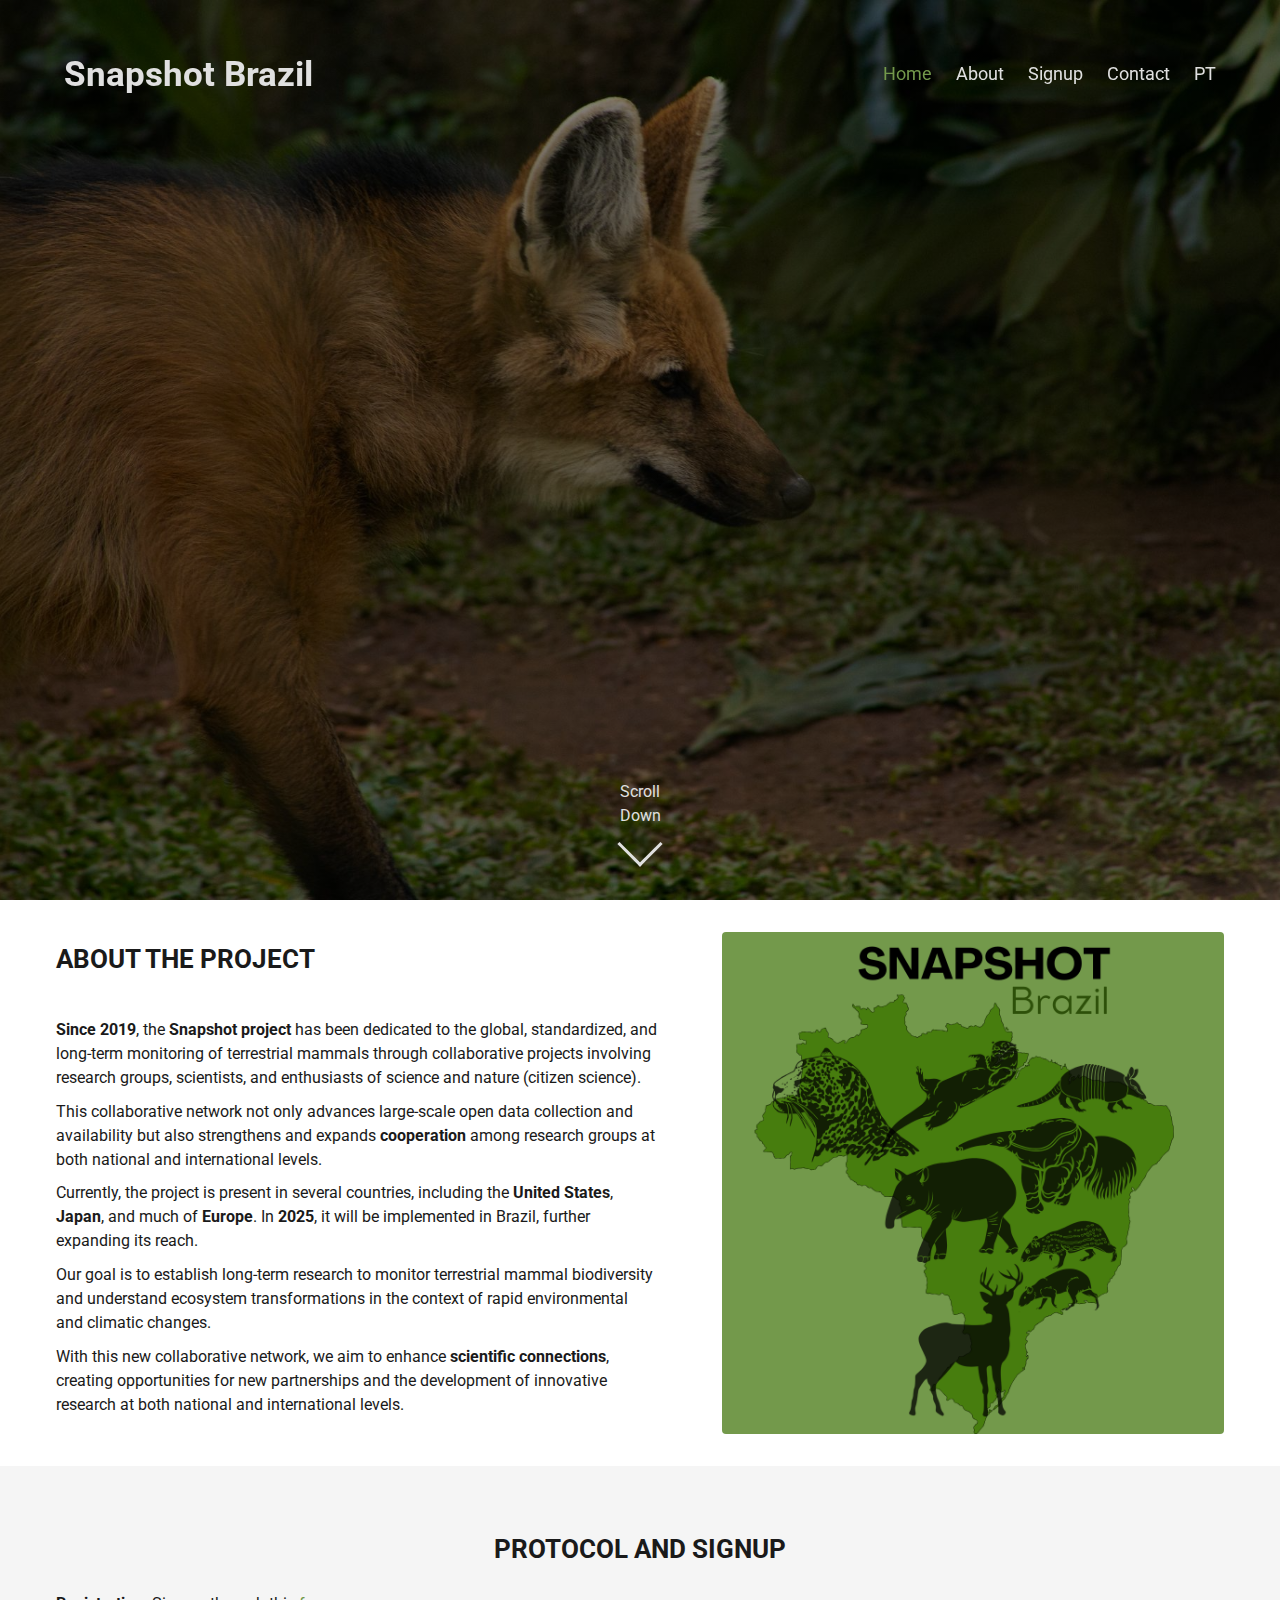
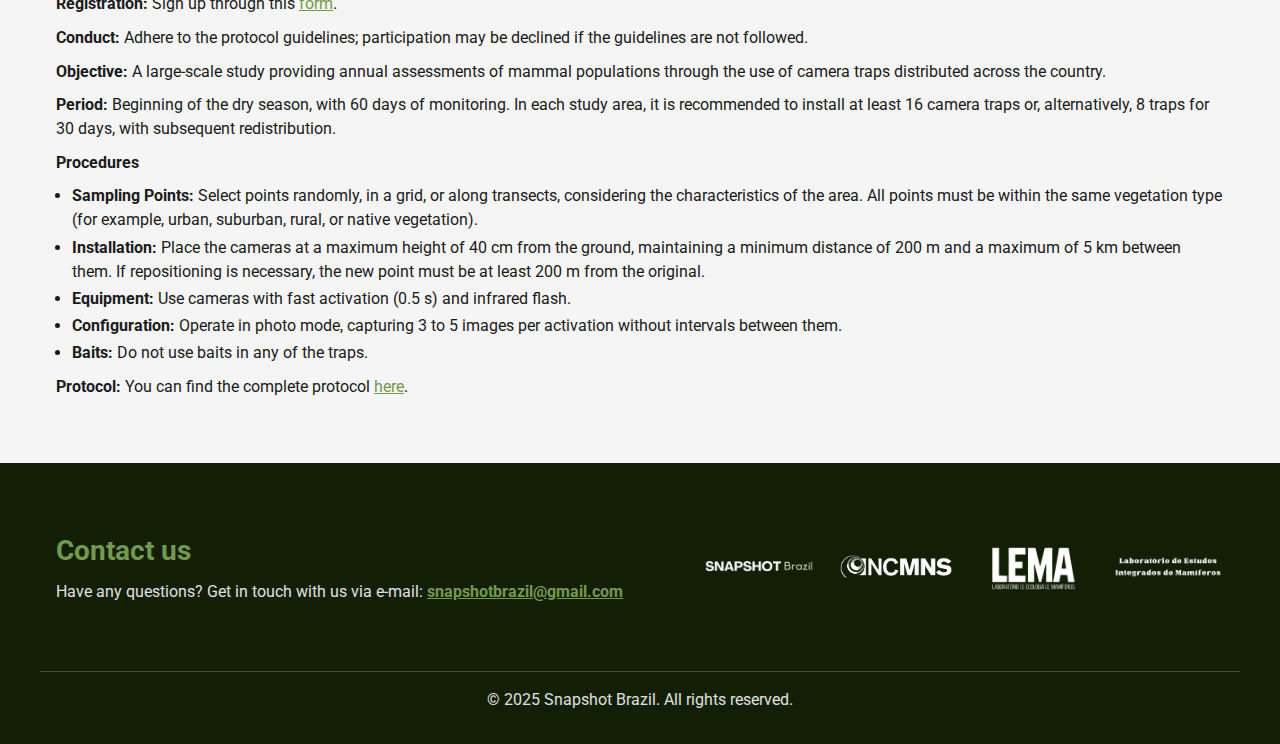
==== index_en.html @ 3afb4d17 "first commit" ====
<!DOCTYPE html>
<html lang="en">
<head>
  <meta charset="UTF-8">
  <meta name="viewport" content="width=device-width, initial-scale=1.0">
  <link rel="stylesheet" href="style.css">
  <link rel="stylesheet" href="https://cdnjs.cloudflare.com/ajax/libs/font-awesome/6.0.0/css/all.min.css">
  <link rel="shortcut icon" href="images/favicon/favicon.ico" type="image/x-icon">
  <title>Snapshot Brazil</title>
</head>
<body>
  <header>
    <nav>
      <div class="nav-top">
        <h1>Snapshot Brazil</h1>
        <label for="nav-toggle" class="menu-toggle">
          <i class="fa-solid fa-bars"></i>
        </label>
      </div>
      <input type="checkbox" id="nav-toggle" class="nav-toggle-checkbox">
      <div class="menu">
        <a href="#home">Home</a>
        <a href="#about">About</a>
        <a href="#signup">Signup</a>
        <!-- <a href="#gallery">Gallery</a> -->
        <a href="#footer">Contact</a>
        <a href="index.html">PT</a>
      </div>
    </nav>
  </header>

  <!-- Banner -->
  <section id="home">
    <a href="#about" class="scroll-down" aria-label="Scroll down to about section">
      <span class="text">Scroll Down</span>
      <span class="arrow"></span>
    </a>          
  </section>

  <!-- Mainly content -->
  <main>
    <!-- About -->
    <section id="about">
      <div class="about-container container">
        <div class="about-content">
          <h2>About the project</h2>
          <div>
            <p>
              <strong>Since 2019</strong>, the <strong>Snapshot project</strong> has been dedicated to the global, standardized, and long-term monitoring of terrestrial mammals through collaborative projects involving research groups, scientists, and enthusiasts of science and nature (citizen science).
            </p>
            <p>
              This collaborative network not only advances large-scale open data collection and availability but also strengthens and expands <strong>cooperation</strong> among research groups at both national and international levels.
            </p>
            <p>
              Currently, the project is present in several countries, including the <strong>United States</strong>, <strong>Japan</strong>, and much of <strong>Europe</strong>. In <strong>2025</strong>, it will be implemented in Brazil, further expanding its reach.
            </p>
            <p>
              Our goal is to establish long-term research to monitor terrestrial mammal biodiversity and understand ecosystem transformations in the context of rapid environmental and climatic changes.
            </p>
            <p>
              With this new collaborative network, we aim to enhance <strong>scientific connections</strong>, creating opportunities for new partnerships and the development of innovative research at both national and international levels.
            </p>
          </div>                    
        </div>
        <div class="about-logo">
          <img src="images/logo.png" alt="Snapshot Brazil Logo">
        </div>
      </div>
    </section>

    <!-- Signup -->
    <section id="signup">
      <div class="signup-container container">
        <h2>Protocol and Signup</h2>
        <div class="signup-content content">
          <p><strong>Registration:</strong> Sign up through this <a href="https://forms.gle/dPEEhrUv2pecX1sAA" target="_blank" rel="noopener noreferrer">form</a>.</p>
          <p><strong>Conduct:</strong> Adhere to the protocol guidelines; participation may be declined if the guidelines are not followed.</p>
          <p><strong>Objective:</strong> A large-scale study providing annual assessments of mammal populations through the use of camera traps distributed across the country.</p>
          <p><strong>Period:</strong> Beginning of the dry season, with 60 days of monitoring. In each study area, it is recommended to install at least 16 camera traps or, alternatively, 8 traps for 30 days, with subsequent redistribution.</p>
          <figure>
            <figcaption><strong>Procedures</strong></figcaption>
            <ul>
              <li><strong>Sampling Points:</strong> Select points randomly, in a grid, or along transects, considering the characteristics of the area. All points must be within the same vegetation type (for example, urban, suburban, rural, or native vegetation).</li>
              <li><strong>Installation:</strong> Place the cameras at a maximum height of 40 cm from the ground, maintaining a minimum distance of 200 m and a maximum of 5 km between them. If repositioning is necessary, the new point must be at least 200 m from the original.</li>
              <li><strong>Equipment:</strong> Use cameras with fast activation (0.5 s) and infrared flash.</li>
              <li><strong>Configuration:</strong> Operate in photo mode, capturing 3 to 5 images per activation without intervals between them.</li>
              <li><strong>Baits:</strong> Do not use baits in any of the traps.</li>
            </ul>
          </figure>
          <p><strong>Protocol:</strong> You can find the complete protocol <a href="protocol.html" target="_blank" rel="noopener noreferrer">here</a>.</p>
        </div>
      </div>
    </section>      

    <!-- Gallery -->
    <!-- <section id="gallery">
      <div class="gallery-container container">
        <h2>Gallery</h2>
        <div class="gallery-content content">
          <div class="gallery-item">
            <img src="images/puma_camera_trap.jpeg" alt="Puma Camera Trap">
            <span class="gallery-label">Puma</span>
          </div>
        </div>
      </div>
    </section>   -->

    <footer id="footer">
      <div class="footer-content">
        <div class="footer-contact">
          <h2>Contact us</h2>
          <p>
            Have any questions? Get in touch with us via e-mail:
            <a href="mailto:snapshotbrazil@gmail.com">snapshotbrazil@gmail.com</a>
          </p>
        </div>
        <div class="footer-logos">
          <img src="images/snapshot.png" alt="Snapshot Brazil">
          <img src="images/ncmns.png" alt="North Carolina Museum">
          <img src="images/lema.png" alt="Laboratório de Ecologia de Mamíferos">
          <img src="images/leim.png" alt="Laboratório de Estudos Integrados de Mamíferos">
        </div>
      </div>
      <div class="footer-copy container">
        <p>&copy; 2025 Snapshot Brazil. All rights reserved.</p>
      </div>
    </footer>
  </main>
  <script src="script.js"></script>
</body>
</html>
---- style.css ----
@import url('https://fonts.googleapis.com/css2?family=Roboto:ital,wght@0,100..900;1,100..900&display=swap');

/*=============================================================================
  VARIABLES & GLOBAL STYLES
=============================================================================*/
:root {
  /* Typography */
  --font: 'Roboto', 'Open Sans', sans-serif;
  --fs-base: 1rem;
  --fw-base: 400;
  --lh-base: 1.5;

  /* Colors (Brazil Forest Theme) */
  --bg-light: #fff;
  --bg-light-2: #f5f5f5;
  --bg-dark: #333;
  --text-dark: #1a1a1a;
  --text-muted: #e0e0e0;
  --forest-dark: #121F04;       /* Deep forest green */
  --forest-mid: #1F6B1F;        /* Mid-tone green */
  --forest-light: #73994B;      /* Lighter forest green */
  --accent: #A3C586;            /* Vibrant accent from nature */

  /* Semantic */
  --success: #10b981;
  --warning: #f59e0b;
  --error: #ef4444;
  --info: #3b82f6;

  /* Effects */
  --shadow: 0 0.25rem 0.375rem rgba(0, 0, 0, 0.1);
  --transition: 0.5s ease-in-out;
}

*, *::before, *::after {
  margin: 0;
  padding: 0;
  box-sizing: border-box;
  scroll-behavior: smooth;
  transition: var(--transition);
}

body {
  font: var(--fw-base) var(--fs-base)/var(--lh-base) var(--font);
  color: var(--text-dark);
  background: var(--bg-light);
}

/*=============================================================================
  HEADER & NAVIGATION (FULL-WIDTH)
=============================================================================*/

header {
  position: fixed;
  top: 0;
  left: 0;
  width: 100%;
  padding: 2rem;
  z-index: 1000;
  background: transparent; /* Adjust as needed */
}

header nav {
  padding: 1rem 2rem;
  display: flex;
  justify-content: space-between;
  align-items: center;
}

header h1,
header nav a {
  color: var(--text-muted);
  text-decoration: none;
}

header nav a.active {
  color: var(--forest-light);
}

header h1 {
  font-size: 2.2rem;
}

.menu {
  display: flex;
  gap: 1.5rem;
}

.menu a {
  font-size: 1.1rem;
}

header.scrolled {
  background: var(--forest-dark);
  box-shadow: var(--shadow);
  padding: 0 2rem;
}

header.scrolled nav {
  justify-content: space-around;
}

header.scrolled h1 {
  font-size: 1.6rem;
}

/* Hide mobile toggle elements on larger screens */
.nav-toggle-checkbox,
.menu-toggle {
  display: none;
}

/* Overlay for blur effect */
.dropdown-overlay {
  position: fixed;
  top: 0;
  left: 0;
  width: 100vw;
  height: 100vh;
  backdrop-filter: blur(0); /* No blur by default */
  background: rgba(0, 0, 0, 0); /* Transparent by default */
  z-index: 900; /* Below header but above main content */
  pointer-events: none; /* Allows clicks to pass through */
  transition: backdrop-filter 0.3s ease, background 0.3s ease;
}

/* Prevent content from hiding behind the fixed header */
.main-content {
  padding-top: 5rem;
}

/*=============================================================================
  HOME / BANNER SECTION (FULL-WIDTH)
=============================================================================*/
#home {
  position: relative;
  height: 100vh;
  background: linear-gradient(rgba(0,0,0,0.5), rgba(0,0,0,0.5)), url("images/banner.jpg");
  background-attachment: fixed;
  background-position: center;
  background-repeat: no-repeat;
  background-size: cover;
}

.scroll-down {
  position: absolute;
  bottom: 2rem;
  left: 50%;
  transform: translateX(-50%);
  text-decoration: none;
  display: flex;
  flex-direction: column;
  align-items: center;
  color: var(--text-muted);
  font-weight: light;
}

.scroll-down .arrow {
  display: block;
  width: 2rem;
  height: 2rem;
  border-bottom: 3px solid currentColor;
  border-right: 3px solid currentColor;
  transform: rotate(45deg);
  margin-bottom: 0.5rem;
  animation: scrollDown 2s infinite;
}

.scroll-down .text {
  font-size: 1rem;
  max-width: 4.5rem;
  text-align: center;
  animation: fadeText 2s infinite;
}

@keyframes scrollDown {
  0% {
    transform: translateY(0) rotate(45deg);
    opacity: 1;
  }
  50% {
    opacity: 0.5;
  }
  100% {
    transform: translateY(1rem) rotate(45deg);
    opacity: 0;
  }
}

@keyframes fadeText {
  0%, 100% { opacity: 1; }
  50% { opacity: 0.8; }
}


/*=============================================================================
  CONTAINED SECTIONS
=============================================================================*/
.container {
  padding: 2rem 1rem;
  max-width: 75rem; /* Approximately 1200px if 1rem=16px */
  margin: 0 auto;
}

.container h2 {
  font-size: 1.6rem;
  text-transform: uppercase;
  margin-bottom: 1.5rem;
}

.content {
  width: 100%;
}


/* Link styles */
a {
  color: var(--forest-light);
  font-size: 1rem;
}

/*=============================================================================
  ABOUT SECTION
=============================================================================*/
.about-container {
  display: flex;
  flex-wrap: wrap;
  align-items: center;
  gap: 4rem;
}

.about-content {
  flex: 1 1 25rem;
  display: flex;
  flex-direction: column;
  gap: 1rem;
}

.about-content p {
  line-height: var(--lh-base);
  margin-bottom: 0.6rem;
}

.about-logo {
  flex: 1 1 18.75rem;
  display: flex;
  justify-content: center;
}

.about-logo img {
  max-width: 100%;
  border-radius: 0.25rem;
}

/*=============================================================================
  SIGNUP SECTION
=============================================================================*/

#signup {
  padding: 2rem 0;
  background-color: var(--bg-light-2);
}

.signup-container {
  display: flex;
  flex-direction: column;
  align-items: center;  
}

.signup-content, .signup-content figure {
  display: flex;
  flex-direction: column;
  gap: 0.6rem;
}

.signup-content ul {
  display: flex;
  flex-direction: column;
  gap: 0.2rem;
  margin-left: 1rem;
  line-height: var(--lh-base);
}

/*=============================================================================
  GAlLERY SECTION
=============================================================================*/

/* Gallery Section Base */
#gallery {
  padding: 2rem 0;
  background-color: var(--bg-light);
}

/* Gallery Container */
.gallery-container {
  display: flex;
  flex-direction: column;
  align-items: center;
}

/* Grid Layout for Gallery Items */
.gallery-content {
  display: grid;
  grid-template-columns: repeat(3, 1fr);
  gap: 0.4rem;
}

/* Gallery Item Wrapper */
.gallery-item {
  position: relative;
  overflow: hidden;
  border-radius: 0.25rem;
}

/* Image Styling with Zoom and Darken on Hover */
.gallery-item img {
  display: block;
  width: 100%;
  transition: transform 0.3s ease, filter 0.3s ease;
}

/* Label styling */
.gallery-label {
  position: absolute;
  bottom: 0;
  left: 0;
  width: 100%;
  margin: 0 0 1rem 1rem;
  color: var(--text-muted);
  font-size: 1.2rem;
  font-weight: bold;
  opacity: 0;
  transform: translateY(-200%);
  transition: opacity 0.3s ease, transform 0.3s ease;
}

/* Hover Effects: Image zooms and darkens, label appears */
.gallery-item:hover img {
  transform: scale(1.1);
  filter: brightness(0.6); /* Lower brightness darkens the image */
}

.gallery-item:hover .gallery-label {
  opacity: 1;
  transform: translateY(0);
}


/*=============================================================================
  CONTACT SECTION
=============================================================================*/

/* #contact {
  padding: 4rem 2rem;
  background-color: var(--bg-light);
}

.contact-container {
  display: flex;
  flex-direction: column;
  align-items: center;
} */


/*=============================================================================
  FOOTER
=============================================================================*/
/* footer {
  padding: 2rem;
  text-align: center;
  background: var(--forest-dark);
  color: var(--text-muted);
} */

/* Footer Base */
footer {
  background: var(--forest-dark);
  color: var(--text-muted);
  padding: 2rem 0 0;
}

/* Footer Content Layout */
.footer-content {
  display: flex;
  /* flex-wrap: wrap; */
  justify-content: space-between;
  align-items: center;
  max-width: 75rem;
  margin: 0 auto 2rem;
  padding: 1rem;
}

/* Contact Section */
.footer-contact {
  flex: 1 1 0;
}

.footer-contact h2 {
  font-size: 1.75rem;
  margin-bottom: 0.5rem;
  color: var(--forest-light);
}

.footer-contact p {
  font-size: 1rem;
  line-height: var(--lh-base);
}

.footer-contact a {
  color: var(--forest-light);
  font-weight: bold;
  text-decoration: underline;
  transition: color 0.3s;
}

.footer-contact a:hover {
  color: var(--accent);
}

/* Logos Section */
.footer-logos {
  display: flex;
  gap: 1.5rem;
  align-items: center;
  justify-content: center;
  flex-wrap: wrap;
}

.footer-logos img {
  max-width: 7rem;
  filter: brightness(0) invert(1); /* Optional: Makes logos adapt to dark background */
  transition: filter 0.3s;
}

/* .footer-logos img:hover {
  filter: brightness(1);
} */

/* Copyright */
.footer-copy {
  max-width: 75rem;
  margin: 0 auto;
  border-top: 1px solid rgba(255, 255, 255, 0.2);
  padding-top: 1rem;
  text-align: center;
}


/*=============================================================================
  RESPONSIVE DESIGN
=============================================================================*/

@media (max-width: 1024px) {
  .container {
    padding: 2rem 1rem;
  }

  /* ABOUT */
  #about {
    padding: 1rem 0;
  }

  .about-container {
    flex-direction: column;
    align-items: center;
    gap: 0.4rem;
  }

  .about-logo {
    max-width: 20rem;
  }

  /* FOOTER */
  .footer-content {
    flex-direction: column;
    gap: 1rem;
  }

  /* Logos Section */
  .footer-logos {
    gap: 1rem;
  }

  .footer-logos img {
    max-width: 8rem;
  }
}

@media (max-width: 860px) {
  /* Existing styles remain unchanged up to the overlay section */

  /* Top row: logo and bars icon side by side */
  .nav-top {
    width: 100%;
    display: flex;
    justify-content: space-between;
    align-items: center;
  }

  header nav {
    flex-direction: column;
    align-items: stretch;
    padding: .6rem 0;
  }

  header h1 {
    font-size: 1.8rem;
  }

  header.scrolled h1 {
    font-size: 1.4rem;
  }
  
  /* Show the hamburger icon on mobile */
  .menu-toggle {
    display: block;
    font-size: 1.8rem;
    cursor: pointer;
    color: var(--text-muted);
  }
  
  /* Animate dropdown menu from top to bottom */
  .menu {
    flex-direction: column;
    width: 100%;
    gap: 0;
    overflow: hidden;
    max-height: 0;
    opacity: 0;
    transform: translateY(-20px);
    transition: opacity 0.3s ease, transform 0.3s ease, max-height 0.3s ease;
  }
  
  .menu a {
    padding: 1rem;
    border-top: 1px solid rgba(255, 255, 255, 0.1);
  }
  
  /* When the checkbox is checked, expand the menu */
  .nav-toggle-checkbox:checked ~ .menu {
    opacity: 1;
    margin-top: 1rem;
    transform: translateY(0);
    max-height: 500px; /* sufficiently large to show all items */
  }
  
  @keyframes fadeIn {
    from { opacity: 0; }
    to   { opacity: 1; }
  }

  /* Remaining media query styles (e.g., gallery, footer) remain unchanged */

  .container {
    padding: 1.2rem 0.8rem;
  }

  .container h2 {
    text-align: center;
  }

  /* GALLERY */

  #gallery {
    background-color: var(--bg-light);
  }

  .gallery-container {
    margin: 1rem 0;
  }

  .gallery-content {
    grid-template-columns: repeat(2, 1fr);
  }

  .gallery-item {
    max-width: 100%;
  }

  /* FOOTER */
  .footer-content {
    flex-direction: column;
    gap: 1rem;
  }

  /* Logos Section */
  .footer-logos {
    gap: 1rem;
  }

  .footer-logos img {
    max-width: 6rem;
  }
}
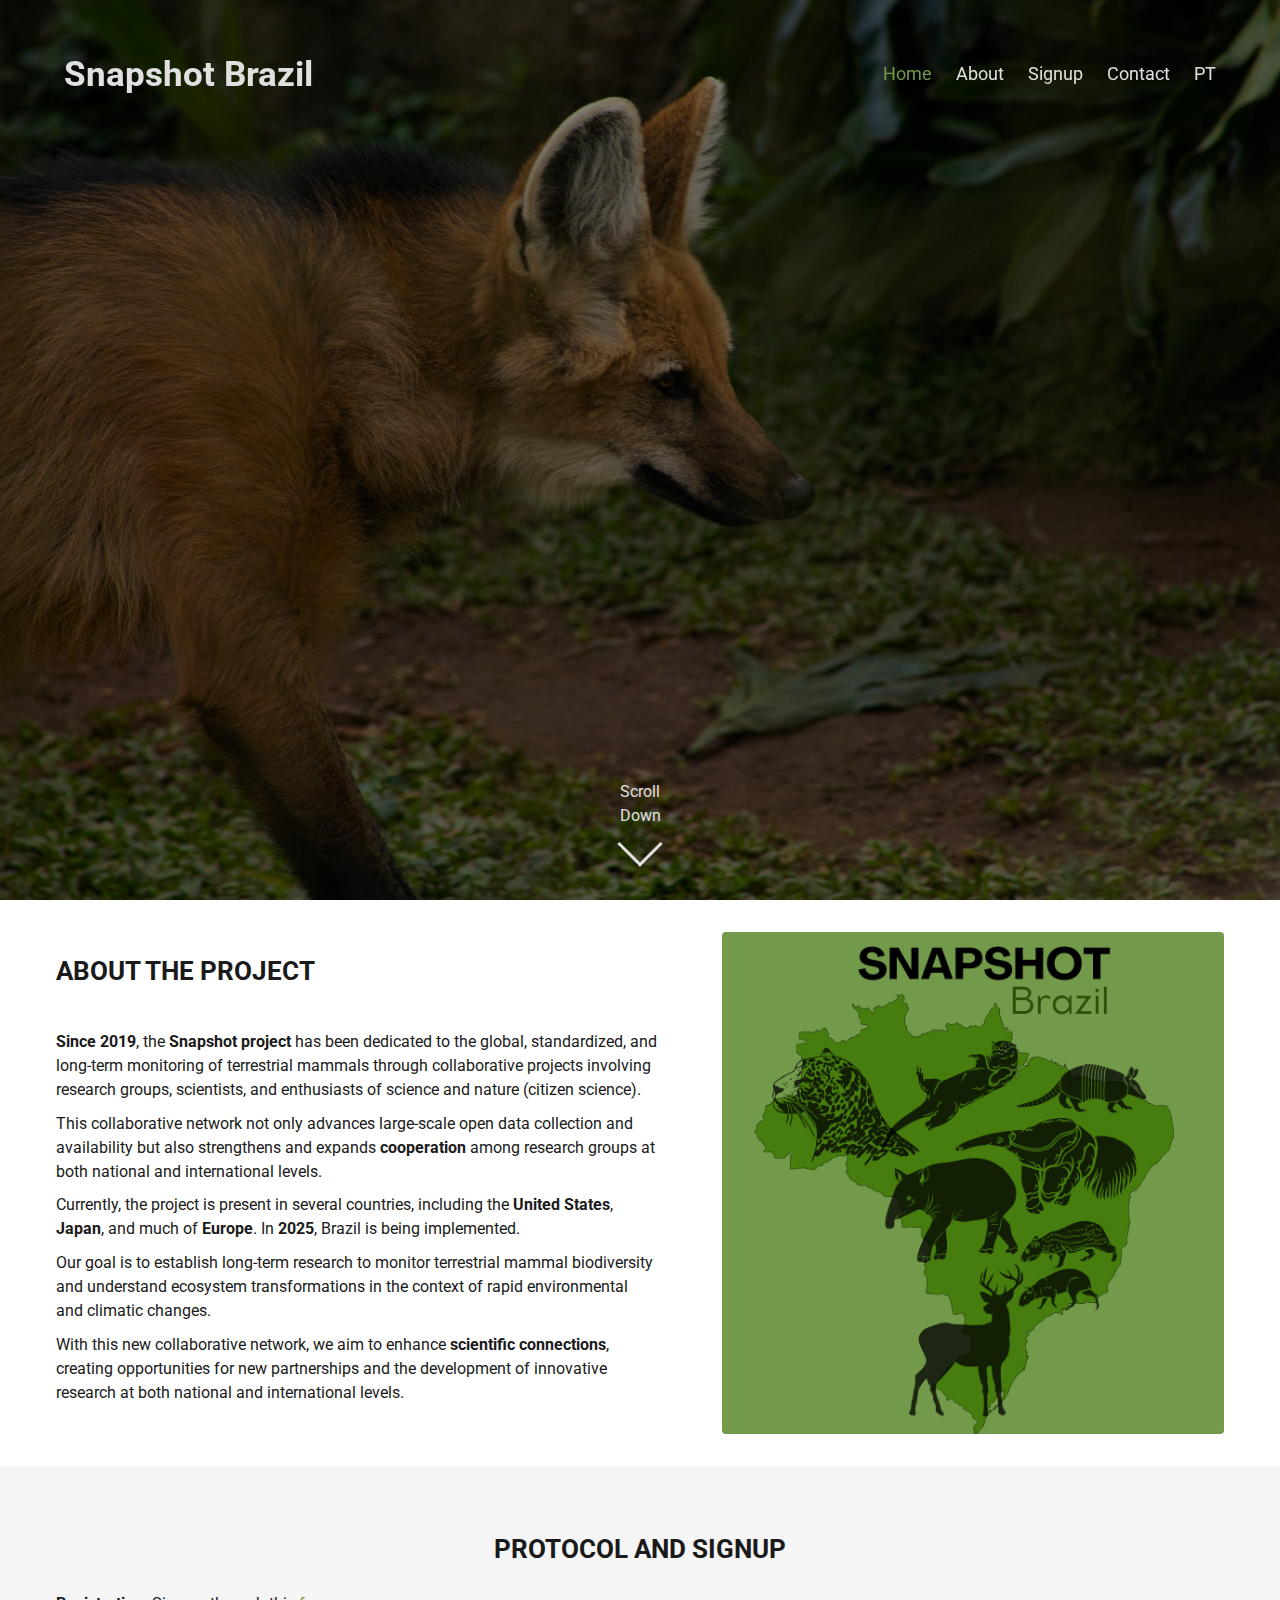
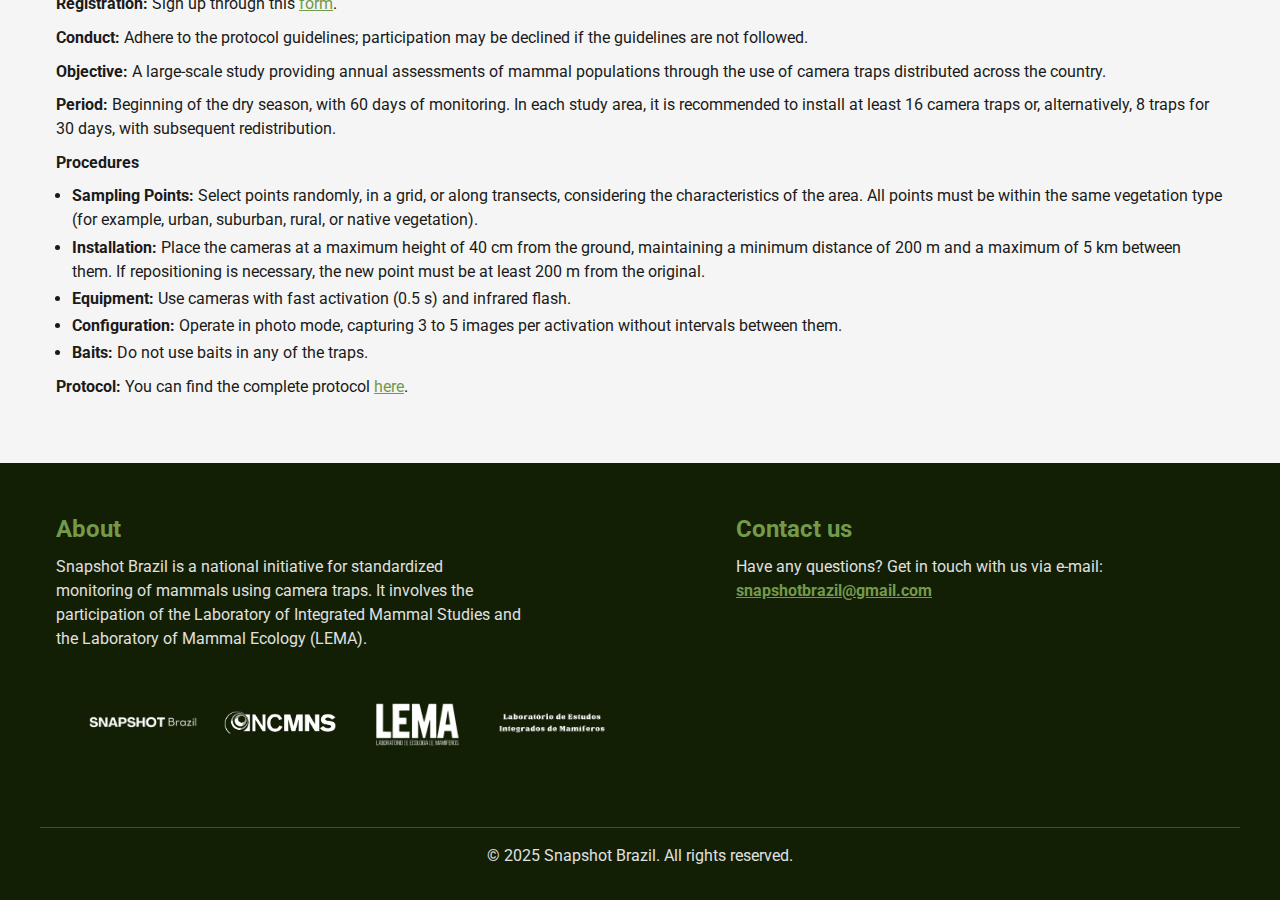
==== commit 3b49bf4d: "Adding the about section on the footer" ====
--- a/index_en.html
+++ b/index_en.html
@@ -52,7 +52,7 @@
               This collaborative network not only advances large-scale open data collection and availability but also strengthens and expands <strong>cooperation</strong> among research groups at both national and international levels.
             </p>
             <p>
-              Currently, the project is present in several countries, including the <strong>United States</strong>, <strong>Japan</strong>, and much of <strong>Europe</strong>. In <strong>2025</strong>, it will be implemented in Brazil, further expanding its reach.
+              Currently, the project is present in several countries, including the <strong>United States</strong>, <strong>Japan</strong>, and much of <strong>Europe</strong>. In <strong>2025</strong>, Brazil is being implemented.
             </p>
             <p>
               Our goal is to establish long-term research to monitor terrestrial mammal biodiversity and understand ecosystem transformations in the context of rapid environmental and climatic changes.
@@ -107,6 +107,18 @@
 
     <footer id="footer">
       <div class="footer-content">
+        <div class="footer-info">
+          <div class="footer-about">
+            <h2>About</h2>
+            <p>Snapshot Brazil is a national initiative for standardized monitoring of mammals using camera traps. It involves the participation of the Laboratory of Integrated Mammal Studies and the Laboratory of Mammal Ecology (LEMA).</p>
+          </div>
+          <div class="footer-logos">
+            <img src="images/snapshot.png" alt="Snapshot Brazil">
+            <img src="images/ncmns.png" alt="North Carolina Museum">
+            <img src="images/lema.png" alt="Laboratório de Ecologia de Mamíferos">
+            <img src="images/leim.png" alt="Laboratório de Estudos Integrados de Mamíferos">
+          </div>
+        </div>
         <div class="footer-contact">
           <h2>Contact us</h2>
           <p>
@@ -114,13 +126,8 @@
             <a href="mailto:snapshotbrazil@gmail.com">snapshotbrazil@gmail.com</a>
           </p>
         </div>
-        <div class="footer-logos">
-          <img src="images/snapshot.png" alt="Snapshot Brazil">
-          <img src="images/ncmns.png" alt="North Carolina Museum">
-          <img src="images/lema.png" alt="Laboratório de Ecologia de Mamíferos">
-          <img src="images/leim.png" alt="Laboratório de Estudos Integrados de Mamíferos">
-        </div>
       </div>
+
       <div class="footer-copy container">
         <p>&copy; 2025 Snapshot Brazil. All rights reserved.</p>
       </div>
--- a/style.css
+++ b/style.css
@@ -382,21 +382,41 @@
 /* Footer Content Layout */
 .footer-content {
   display: flex;
-  /* flex-wrap: wrap; */
   justify-content: space-between;
-  align-items: center;
   max-width: 75rem;
   margin: 0 auto 2rem;
   padding: 1rem;
+  gap: 6rem;
+}
+
+/* Info Section */
+.footer-info {
+  flex: 0 0 50%;
+  display: flex;
+  flex-direction: column;
+  gap: 1rem;
+}
+
+.footer-info .footer-about {
+  flex: 1 1 auto;
+  display: flex;
+  flex-direction: column;
+  width: 80%;
+}
+
+.footer-info .footer-about h2 {
+  font-size: 1.5rem;
+  margin-bottom: 0.5rem;
+  color: var(--forest-light);
 }
 
 /* Contact Section */
 .footer-contact {
-  flex: 1 1 0;
+  flex: 1 1 50%;
 }
 
 .footer-contact h2 {
-  font-size: 1.75rem;
+  font-size: 1.5rem;
   margin-bottom: 0.5rem;
   color: var(--forest-light);
 }
@@ -474,6 +494,10 @@
   .footer-content {
     flex-direction: column;
     gap: 1rem;
+  }
+
+  .footer-info .footer-about {
+    width: 100%;
   }
 
   /* Logos Section */
